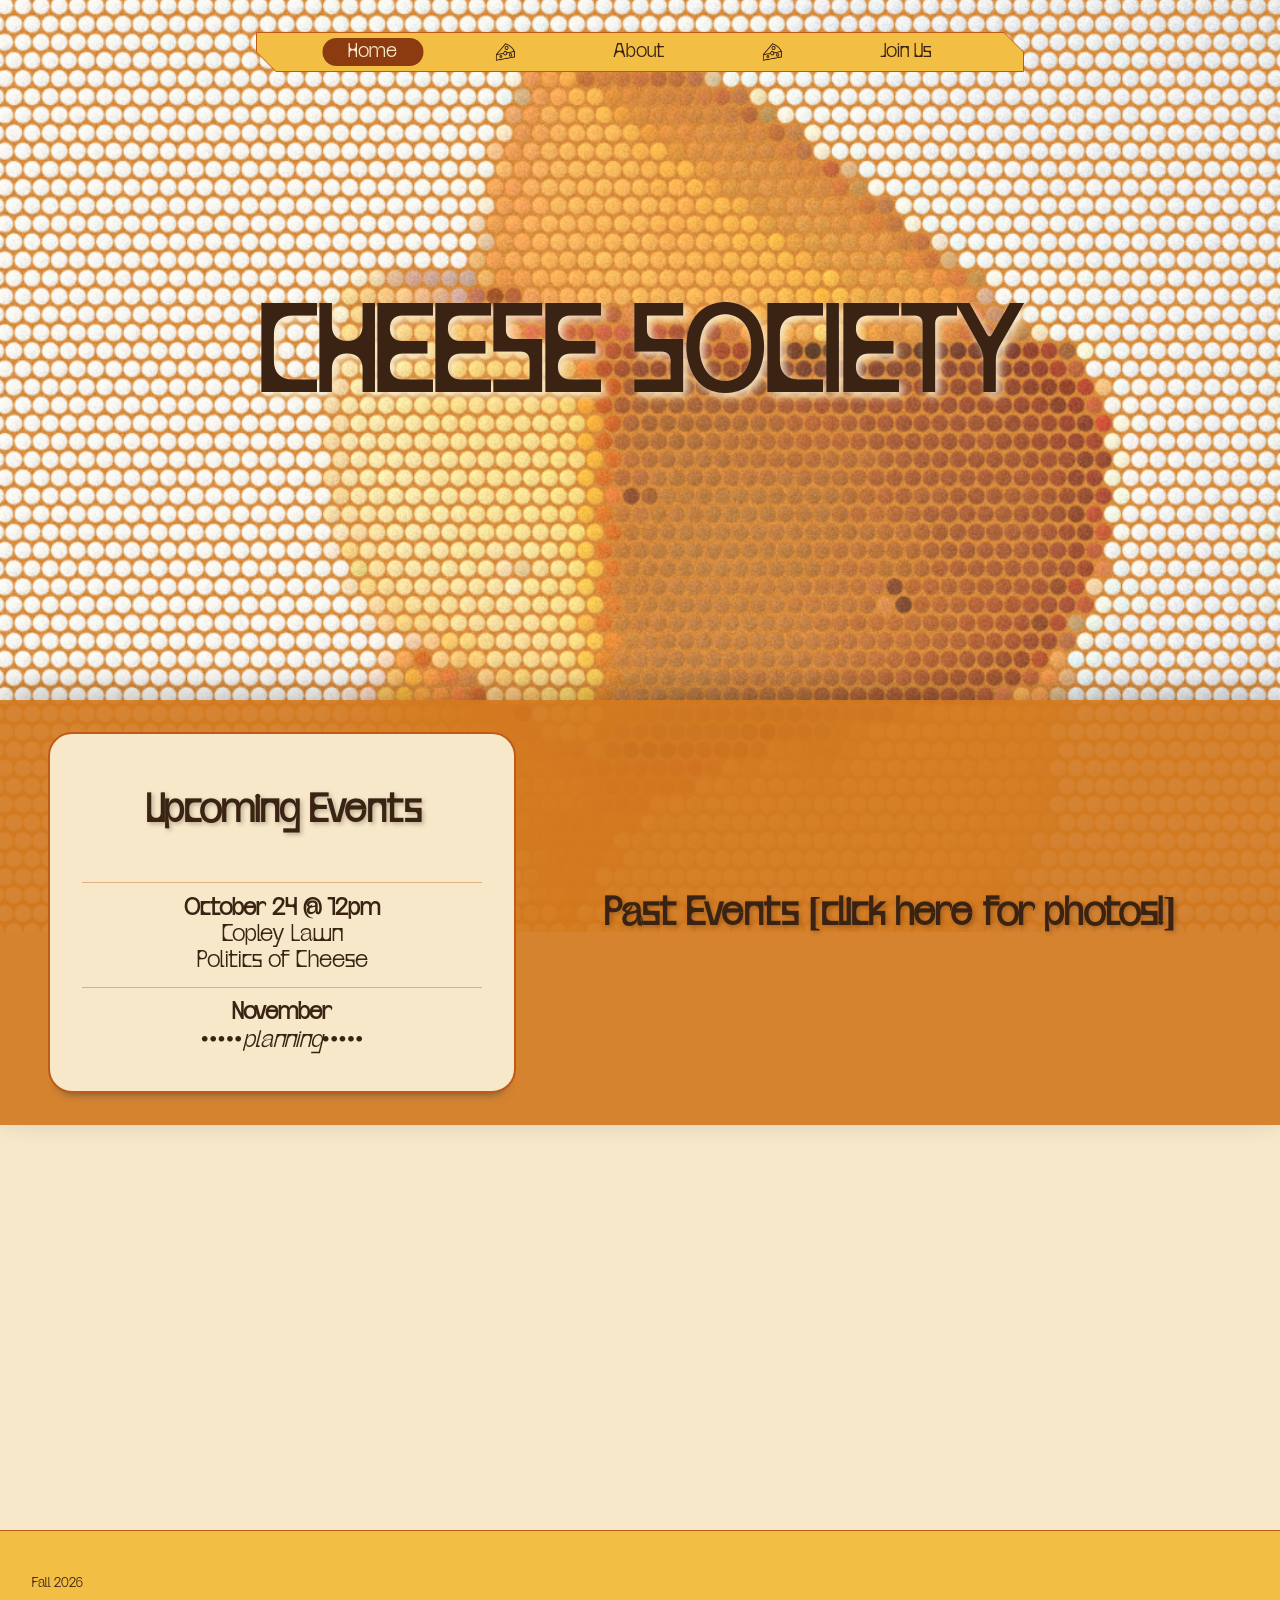
==== docs/index.html @ b80a5acd "first commit" ====
<!DOCTYPE html>
<html lang="en">
<head>
  <meta charset="UTF-8">
  <meta name="viewport" content="width=device-width, initial-scale=1">
  <title>Home</title>
  <link href="https://api.fontshare.com/v2/css?f[]=pilcrow-rounded@400&f[]=bonny@500&display=swap" rel="stylesheet">
  <link rel="stylesheet" href="style.css">
</head>
<body class="landing">
  <nav>
    <ul class="nav-links">
      <li class="active"><a href="index.html">Home</a></li>
      <li class="nav-icon"><img src="images/cheese-icon.png" alt=""></li>
      <li><a href="about.html">About</a></li>
      <li class="nav-icon"><img src="images/cheese-icon.png" alt=""></li>
      <li><a href="join.html">Join Us</a></li>
    </ul>
  </nav>

  <main>
    <h1>CHEESE SOCIETY</h1>
  </main>

  <section class="info-section">
    <div class="landing-content">
    <aside class="events-callout">
        <h2>Upcoming Events</h2>
        <ul>
        <li><strong>October 24 @ 12pm</strong><br>Copley Lawn<br>Politics of Cheese</li>
        <li><strong>November</strong><br>•••••<i>planning</i>•••••</li>
        </ul>
    </aside>

    <h2 class="past_events"><a href="past_events.html" class="past-events-btn">Past Events [click here for photos!]</a></h2>

    </div>
  </section>

 <footer>
    <p>Fall 2026</p>
</footer>
</body>
</html>
---- docs/style.css ----
:root {
  --cream: #f6e8c9;
  --gold: #f2be44;
  --orange: #d1781f;
  --pumpkin: #bf5b17;
  --rust: #8c3b10;
  --brown: #3b2314;
  --moss: #5b5f23;
}


/*page backgrounds*/
body.landing,
body.about,
body.join {
  background-color: var(--cream);
}


/*navbar design*/

nav {
  background: var(--gold/50%);
  border-radius: 1px;
  padding: 0rem 3rem;
  width: 60vw;
  box-sizing: border-box;
  margin: 2rem auto; 
  view-transition-name: site-nav;
  font-family: 'Kulture';
  font-size: 20px;
  --cut: 20px;
  --bw: 1px;
  --cut-inner: 19px;
  position: relative;
  isolation: isolate;
  background: var(--pumpkin);
  border: none;
  box-shadow: none;
  clip-path: polygon(
    0 0,
    calc(100% - var(--cut)) 0,
    100% var(--cut),
    100% 100%,
    var(--cut) 100%,
    0 calc(100% - var(--cut))
  );
}

nav::before {
  content: '';
  position: absolute;
  inset: var(--bw);
  z-index: -1;
  background: var(--gold);
  clip-path: polygon(
    0 0,
    calc(100% - var(--cut-inner)) 0,
    100% var(--cut-inner),
    100% 100%,
    var(--cut-inner) 100%,
    0 calc(100% - var(--cut-inner))
  );
}


nav ul {
  display: flex;
  justify-content: space-between;
  align-items: center;
  width: 100%;
  list-style: none;
  margin: 0;
  box-sizing: border-box;
  padding: 0.25rem 1rem;
}

nav ul li{
    list-style: none;
    display: inline-block;
    margin: 2px;
    font-size: 20px;
    font-weight: 500;
    color: var(--brown);
    cursor: pointer;
    position: relative;
    z-index: 2;
    transition: color 0.5s;
    line-height: 1.2;
    padding: 2px 26px;
}

nav ul li::after{
    content: '';
    background: var(--rust);
    width: 100%;
    height: 100%;
    border-radius: 30px;
    position: absolute;
    top: 100%; /*moves the highlighting layer a little lower than the bar on the screen*/
    left: 50%;
    transform: translate(-50%, -50%);
    z-index: -1;
    opacity: 0; /*hides the highlighting layer*/
    transition: top 0.5s, opacity 0.5s; /*delays the bottom layer visbility by .5 s*/
}
nav ul li:hover,
nav ul li.active {
  color: var(--cream);
}

nav ul li:hover::after,
nav ul li.active::after {
    top: 50%;
    opacity: 1;
}

nav ul li a {
  text-decoration: none;
  color: inherit;
}


nav ul li.nav-icon {
  padding: 0;
  cursor: default;
}

nav ul li.nav-icon img {
  display: block;
  height: 24px;
  width: auto;
}

nav ul li.nav-icon::after {
  display: none;
}

/*fading between pages*/
@view-transition {
  navigation: auto;
}
@keyframes blur-out {
  from { opacity: 1; filter: blur(0); }
  to   { opacity: 0; filter: blur(12px); }
}

@keyframes blur-in {
  from { opacity: 0; filter: blur(12px); }
  to   { opacity: 1; filter: blur(0); }
}
::view-transition-old(root) {
  animation: blur-out 1.5s ease both;
}

::view-transition-new(root) {
  animation: blur-in 2.0s ease both;
}


/*fonts*/
@font-face {
  font-family: 'Gulax-Regular';
  src: url('fonts/Gulax-Regular.otf') format('opentype');
}

@font-face {
  font-family: 'thick';
  src: url('fonts/thick.ttf') format('truetype');
}

@font-face {
  font-family: 'Kulture';
  src: url('fonts/Kulture.otf') format('opentype');
}

@font-face {
  font-family: 'HoneyDemo-Light';
  src: url('fonts/HoneyDemo-Light.otf') format('opentype');
}

h1 {
  font-family: 'Kulture';
  text-align: center;
  margin-top: 12rem;
  margin-bottom: 15rem;
  padding: 2rem;
  font-size: 120px;
  text-shadow: 4px 4px 8px #f6e8c9;
  letter-spacing: 1px;
}
h2 {
  font-family: 'Kulture';
  text-align: left;
  margin-top: 6rem;
  margin-left: 2rem;
  padding: 2rem;
  font-size: 40px;
  text-shadow: 2px 2px 4px #3b23144d;
}

body {
  font-family: 'Kulture';
  font-size: 24px;
  margin: 0;
}

h3 {
  font-family: 'Kulture';
  font-size: 40px;
  text-align: center;
  margin-left: 2rem;
  margin-top: 2rem;
    text-shadow: 2px 2px 4px #3b23144d;
}

h4 {
  font-family: 'Kulture';
  text-align: center;
  margin-top: 4rem;
  margin-bottom: 2rem;
  padding: 2rem;
  font-size: 80px;
  text-shadow: 4px 4px 8px #f6e8c9;
  letter-spacing: 1px;
}
nav {
  font-family: 'Kulture';
  font-size: 40px;
}

/*form formatting*/
.input-boxes {
    display: flex;
    flex-direction: column;
    gap: .5rem;
    border-radius: 999px;
    max-width: 500px;
    margin: 0 auto;
}

.form-input {
  padding: 0.6rem 1rem;
  border-radius: 999px;
  font-size: 1rem;
  font-family: inherit;
  border: 1px solid var(--gold);
  color: var(--brown);
  background-color: var(--cream);
}

.form-input:focus {
  outline: none;
  border-color: var(--moss);
}

select.form-input { /*select button!*/
  appearance: none;
  -webkit-appearance: none;
  background-color: var(--cream);
  background-image: url("data:image/svg+xml;utf8,<svg xmlns='http://www.w3.org/2000/svg' viewBox='0 0 10 6'><path d='M1 1l4 4 4-4' fill='none' stroke='%23333D1B' stroke-width='1.5'/></svg>");
  background-repeat: no-repeat;
  background-position: right 1rem center;
  background-size: 0.8rem;
  padding-right: 2.5rem;
  cursor: pointer;
}

/*submit button*/
.input-boxes button {
  align-self: center;
  margin-top: 1.5rem;

  position: relative;
  z-index: 2;
  padding: 0.6rem 2rem;
  font-family: inherit;
  font-size: 16px;
  font-weight: 500;
  color: var(--brown);
  background: var(--gold);
  border: none;
  border-radius: 999px;
  cursor: pointer;
  transition: color 0.5s;
}

.input-boxes button::after {
  content: '';
  background: var(--rust);
  width: 100%;
  height: 100%;
  border-radius: 999px;
  position: absolute;
  top: 100%;
  left: 50%;
  transform: translate(-50%, -50%);
  z-index: -1;
  opacity: 0;
  transition: top 0.5s, opacity 0.5s;
}

.input-boxes button:hover,
.input-boxes button:focus-visible {
  color: var(--cream);
}

.input-boxes button:hover::after,
.input-boxes button:focus-visible::after {
  top: 50%;
  opacity: 1;
}

/*image formatting*/

img.first-meeting {
  display: block;
  margin-left: auto;
  margin-right: 2rem;
  width: 300px;
  height: auto;
  border-radius: 50px;
  opacity: 0.9;
}

figcaption.first-meeting {
  text-align: right;
  margin-right: 11rem;
  margin-top: 1rem;
}


/*background image formatting*/
body {
  background-image:
  linear-gradient(rgba(246, 232, 201, 0.17), rgba(246, 232, 201, 0.17)),
  url("images/background5.jpeg");
  background-size: cover;
  background-blend-mode: normal;  
  background-position: center;
  background-repeat: no-repeat;
  background-attachment: fixed;
}

/*callout*/
.events-callout {
  width: 400px;
  max-width: 100%;
  margin: 1rem 0 1rem 3rem;
  padding: 1.5rem 2rem;
  background: var(--cream);
  border: 2px solid var(--pumpkin);
  border-radius: 24px;
  box-shadow: 0 10px 10px -10px rgb(84, 82, 79);
  text-align: center;
}

.events-callout h2 {
  margin-top: 0;
  margin-bottom: 1rem;
  text-align: left;
}

.events-callout ul {
  list-style: none;
  margin: 0;
  padding: 0;
}

.events-callout li {
  padding: 0.8rem 0;
  border-top: 1px solid #bf5b1766;
}

.landing-content {
  display: flex;
  justify-content: space-between;
  align-items: flex-start;
  gap: 2rem;
  padding-right: 3rem;
}

.info-section {
  width: 100%;
  margin-top: 15vh;
  padding: 1rem 0;
  background: #d2781fe6;
  box-shadow: 0 -10px 30px rgba(0, 0, 0, 0.2);
  margin-bottom: 45vh;
}

/*join callout*/
.join-callout {
  max-width: 600px;
  margin: 2rem auto;
  padding: 1rem 3rem 1.5rem;
  background: var(--cream);
  border: 2px solid var(--pumpkin);
  border-radius: 24px;
  box-shadow: 0 10px 10px -10px rgb(84, 82, 79);
}

.join-callout h3 {
  margin: 1rem;
  padding: 0.5rem 0 0.5rem;
  font-size: 60px;
}

#form-message {
  text-align: center;
} 

/*footer*/
html{
  scrollbar-color: var(--pumpkin) var(--cream);
    scrollbar-width: auto;
}

footer {
     margin-top: auto;
  text-align: left;
  padding: 2rem 0;
    border-top: 1px solid var(--pumpkin);
    background: var(--gold);
}
footer p {
  font-size: 0.85rem;
  color: var(--brown);
  margin-left: 2rem;
}

/*past events callout*/

.past_events {
  flex: 1;
  align-self: center;
  text-align: center;
  margin: 0;
}

.past_events a {
  color: inherit;
  text-decoration: none;
  transition: color 0.4s;
}

.past_events a:hover,
.past_events a:focus-visible {
  color: var(--cream);
}

.event-callout {
  display: flex;
  max-width: 750px;
  align-items: center;
  gap: 2.5rem;
  padding: 1.5rem 2rem;
  background: var(--cream);
  border: 2px solid var(--pumpkin);
  border-radius: 24px;
  box-shadow: 0 10px 10px -10px rgb(84, 82, 79);
}

.event-details {
  flex: 1;
}

.event-details li::before {
  content: '';
  position: absolute;
  left: 0;
  top: 50%;
  transform: translateY(-50%);
  width: 1em;
  height: 1em;
  border-radius: 50%;
  background-image: url("images/cheese-round.jpeg");
  background-size: cover;
  background-position: center;
  background-repeat: no-repeat;
  position: relative;
  padding-left: 2rem;
  padding-right: 0.2rem;
  margin-right: 0.5rem;
}

.event-details h3 {
  margin: 0 0 0.75rem;
  font-size: 1.8rem;
  text-align: left;
  text-shadow: none;
}

.event-details ul {
  margin: 0;
  padding-left: 0rem;
  font-size: 1.25rem;
  line-height: 1.8;
  list-style: none;
}

@media (max-width: 700px) {
  .event-callout {
    flex-direction: column;
  }

  .gallery figure {
    flex: none;
    width: 100%;
  }
}

.gallery {
  display: grid;
  grid-template-columns: 1fr;
  gap: 2rem;
  max-width: 1100px;
  margin: 2rem auto;
  padding: 0 2rem;
}

.gallery figure {
  flex: 0 0 320px;
  margin: 0;
}

.gallery img {
  display: block;
  width: 100%;
  border-radius: 16px;
}

.gallery figcaption {
  margin-top: 0.5rem;
  text-align: center;
  font-size: 1.25rem;
}





/* fall text colors */
body,
h1,
h2,
h3,
nav ul li,
footer p,
.form-input,
.input-boxes button {
  color: #3b2314;
}

nav ul li:hover,
nav ul li.active,
.input-boxes button:hover,
.input-boxes button:focus-visible {
  color: var(--cream);
}
  
/*about section*/
.about-section {
  max-width: 700px;
  margin: 2rem auto;
  padding: 1.5rem 3rem;
  background: var(--cream);
  border: 2px solid var(--pumpkin);
  border-radius: 24px;
  box-shadow: 0 10px 10px -10px rgb(84, 82, 79);
}

.about-section h2 {
  margin: 0 0 1rem;
  padding: 0;
  text-align: center;
}

.about-section p {
  font-size: 1.25rem;
  line-height: 1.7;
  margin: 0 0 1.25rem;
  text-align: left;
}

/*contact button*/
.contact-btn,
.contact-box {
  display: inline-block;
  margin-left: 0.75rem;
  padding: 0.25rem 1rem;
  font-family: inherit;
  font-size: 1rem;
  border-radius: 999px;
}

.contact-btn {
  color: var(--brown);
  background: var(--gold);
  border: none;
  cursor: pointer;
  transition: background-color 0.4s, color 0.4s;
}

.contact-btn:hover,
.contact-btn:focus-visible {
  background: var(--rust);
  color: var(--cream);
}

.contact-box {
  background: var(--gold);
  border: 2px solid var(--pumpkin);
}

.contact-box[hidden] {
  display: none;
}

.contact-box a {
  color: var(--brown);
  text-decoration: none;
}
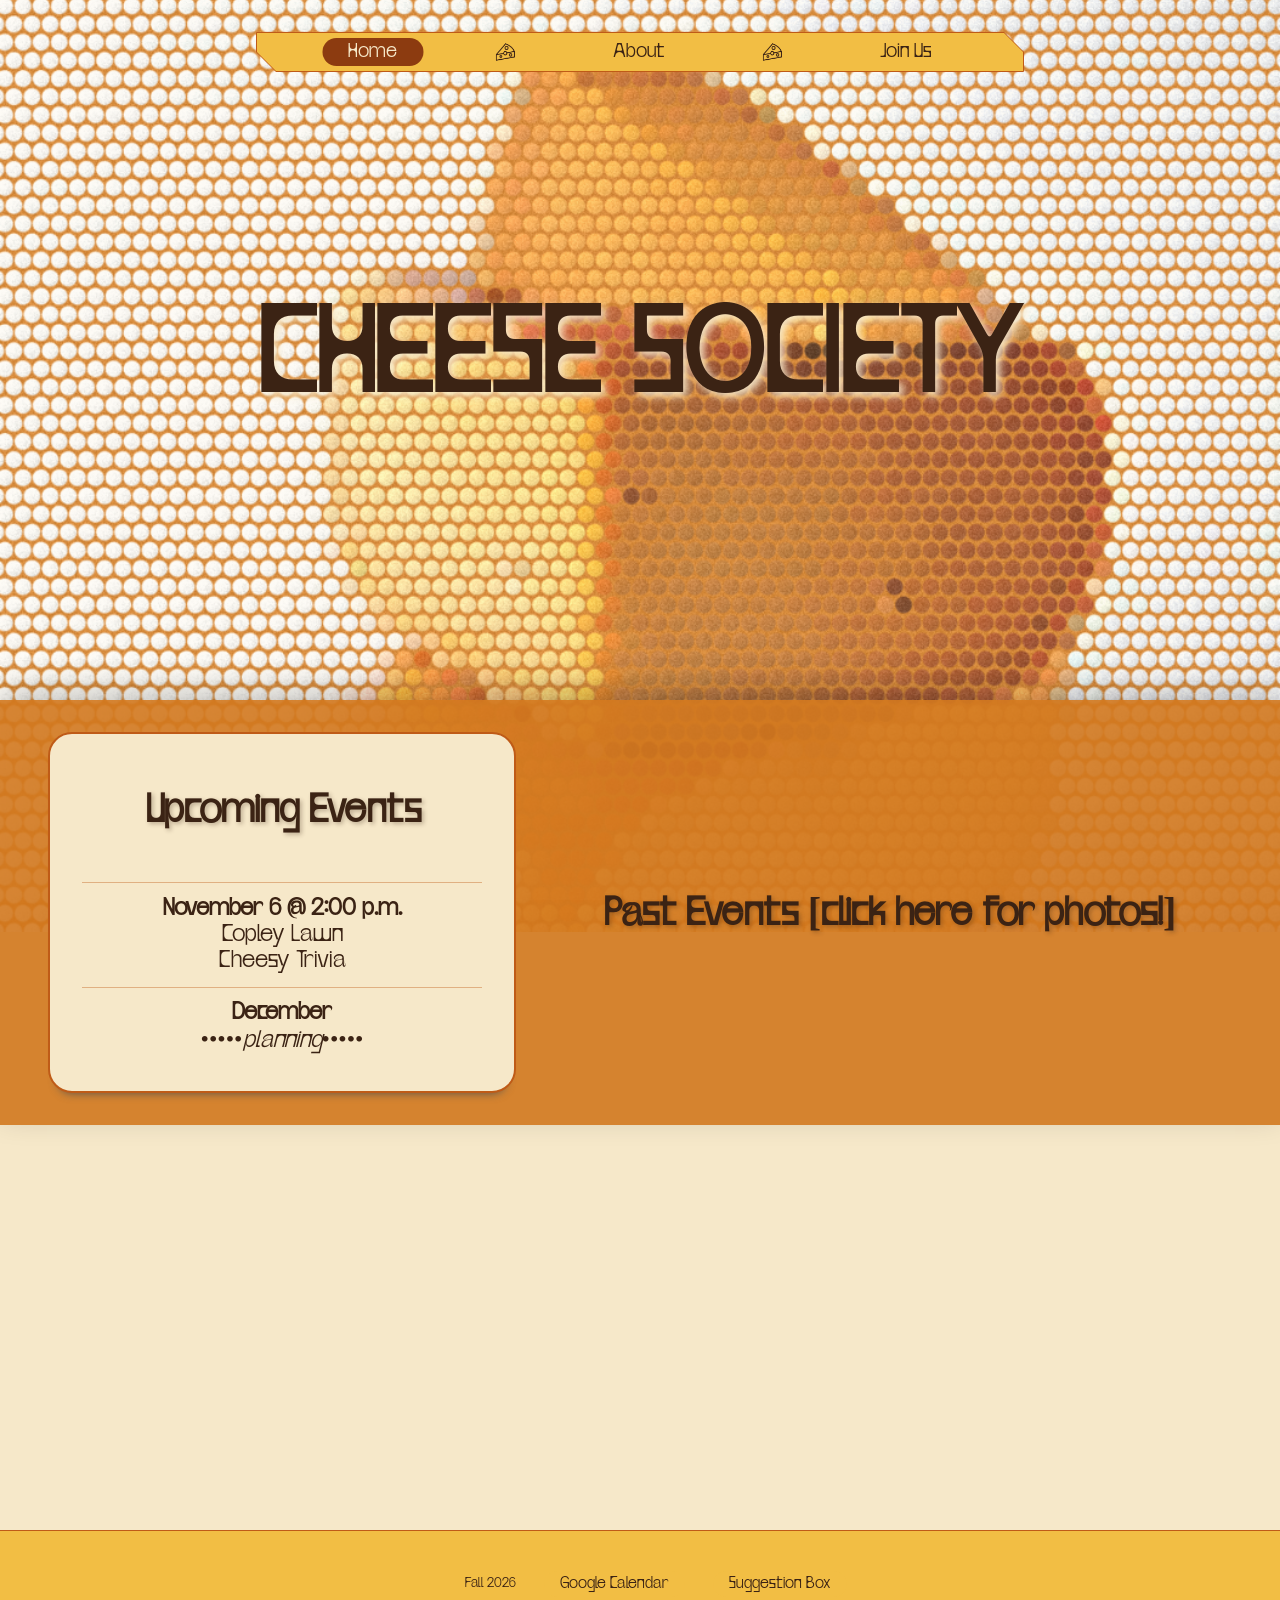
==== commit f9c36a47: "Update event details and footer links Co-authored-by: Copilot <223556219+Copilot@users.noreply.githu" ====
--- a/docs/index.html
+++ b/docs/index.html
@@ -27,8 +27,8 @@
     <aside class="events-callout">
         <h2>Upcoming Events</h2>
         <ul>
-        <li><strong>October 24 @ 12pm</strong><br>Copley Lawn<br>Politics of Cheese</li>
-        <li><strong>November</strong><br>•••••<i>planning</i>•••••</li>
+        <li><strong>November 6 @ 2:00 p.m. </strong><br>Copley Lawn<br>Cheesy Trivia</li>
+        <li><strong>December</strong><br>•••••<i>planning</i>•••••</li>
         </ul>
     </aside>
 
@@ -39,6 +39,11 @@
 
  <footer>
     <p>Fall 2026</p>
-</footer>
+    <a href="https://calendar.google.com/calendar/embed?src=c_6f24f3e2db2b040adea0e3a4191f1d61dcb63a01617ab61ceb779749c79a6f6d%40group.calendar.google.com&ctz=America%2FNew_York"
+   class="contact-btn" target="_blank" rel="noopener">Google Calendar</a>
+
+    <a href="https://docs.google.com/forms/d/e/1FAIpQLSfkY_7nmE3VaaYtxZ3lCj4pXg0wiYMK0m4ReMZ0gqiEQmVKIg/viewform"
+      class="contact-btn" target="_blank" rel="noopener">Suggestion Box</a>
+  </footer>
 </body>
 </html>
--- a/docs/style.css
+++ b/docs/style.css
@@ -413,15 +413,20 @@
 /*footer*/
 html{
   scrollbar-color: var(--pumpkin) var(--cream);
-    scrollbar-width: auto;
+  scrollbar-width: auto;
 }
 
 footer {
-     margin-top: auto;
+  margin-top: auto;
   text-align: left;
   padding: 2rem 0;
-    border-top: 1px solid var(--pumpkin);
-    background: var(--gold);
+  border-top: 1px solid var(--pumpkin);
+  background: var(--gold);
+  display: flex;
+  align-items: center;
+  justify-content: center;
+  gap: 1rem;
+
 }
 footer p {
   font-size: 0.85rem;
@@ -620,4 +625,8 @@
 .contact-box a {
   color: var(--brown);
   text-decoration: none;
+}
+
+a.contact-btn {
+  text-decoration: none;
 }
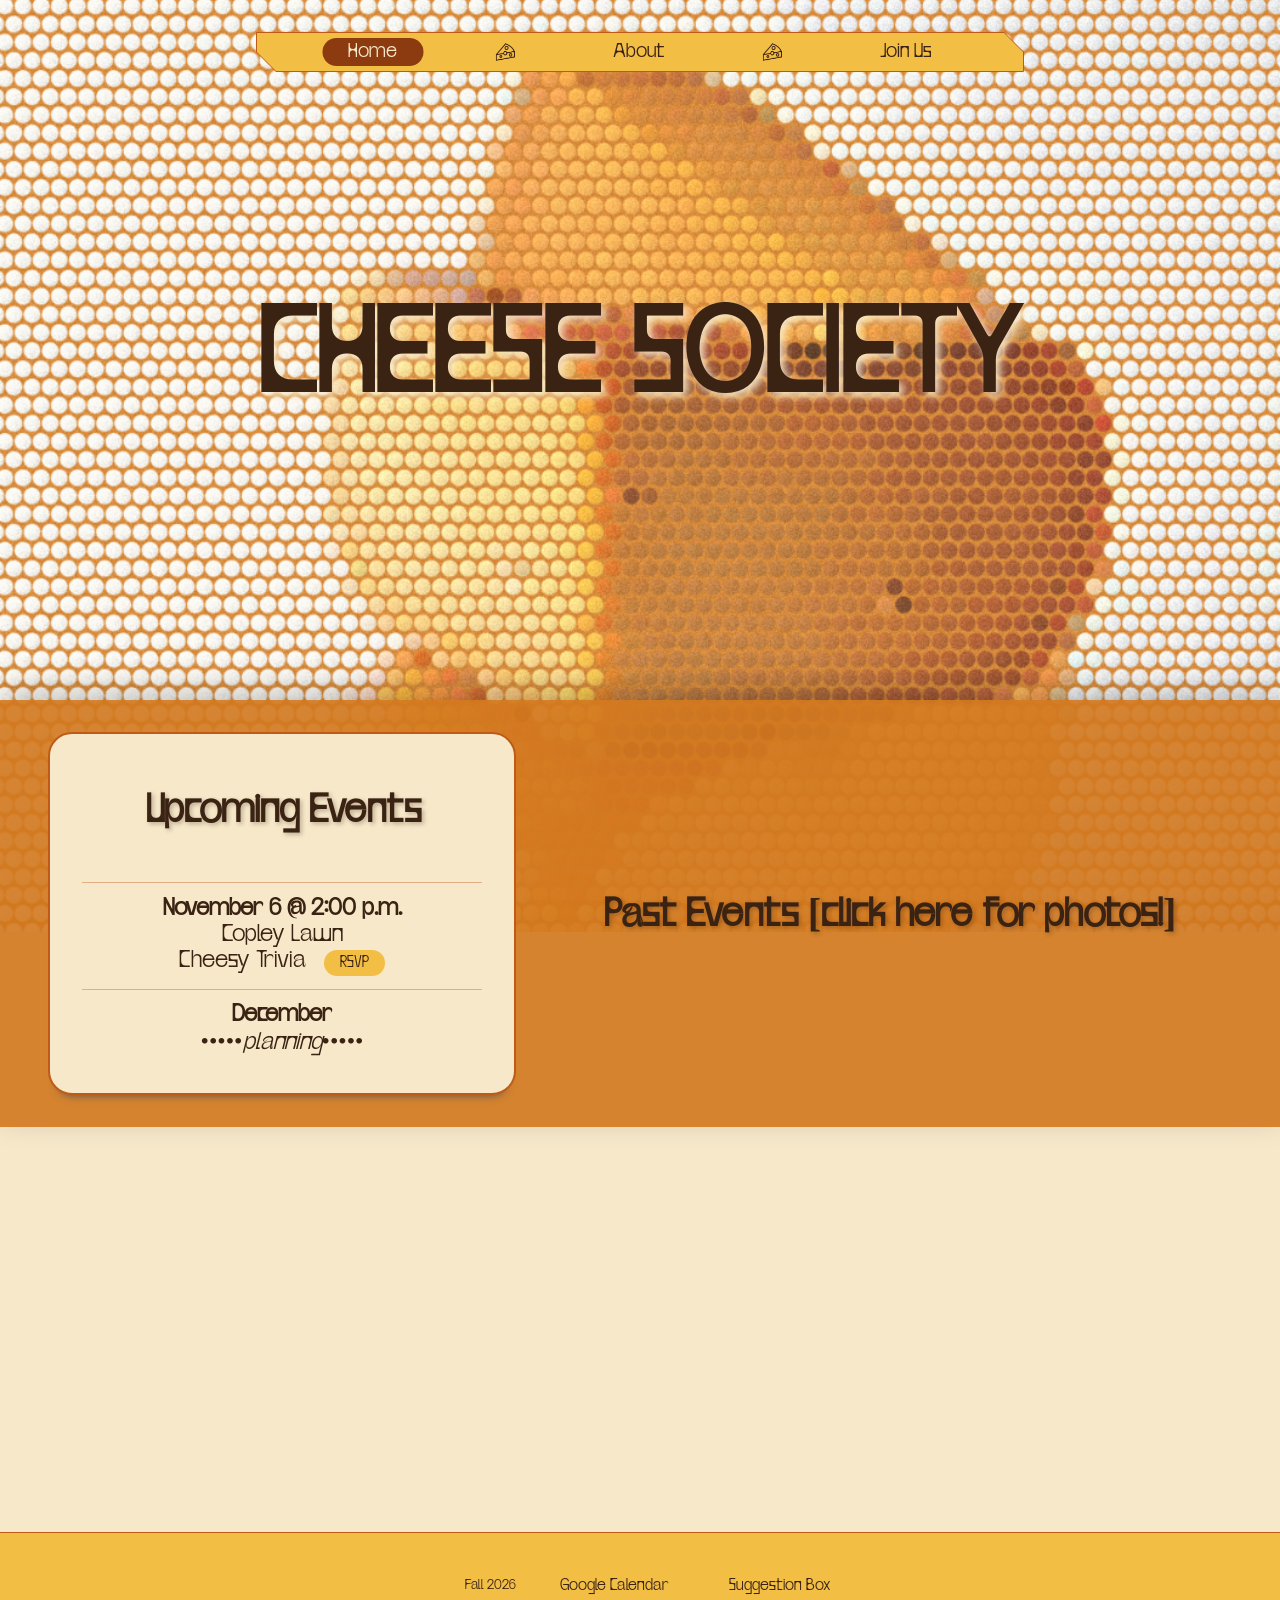
==== commit 3e2b9a12: "Add RSVP link to November event in index.html" ====
--- a/docs/index.html
+++ b/docs/index.html
@@ -27,7 +27,8 @@
     <aside class="events-callout">
         <h2>Upcoming Events</h2>
         <ul>
-        <li><strong>November 6 @ 2:00 p.m. </strong><br>Copley Lawn<br>Cheesy Trivia</li>
+        <li><strong>November 6 @ 2:00 p.m. </strong><br>Copley Lawn<br>Cheesy Trivia  <a href="https://forms.gle/cCxTSBtpA5ZiXeo5A"
+          class="contact-btn" target="_blank" rel="noopener">RSVP</a></li>
         <li><strong>December</strong><br>•••••<i>planning</i>•••••</li>
         </ul>
     </aside>
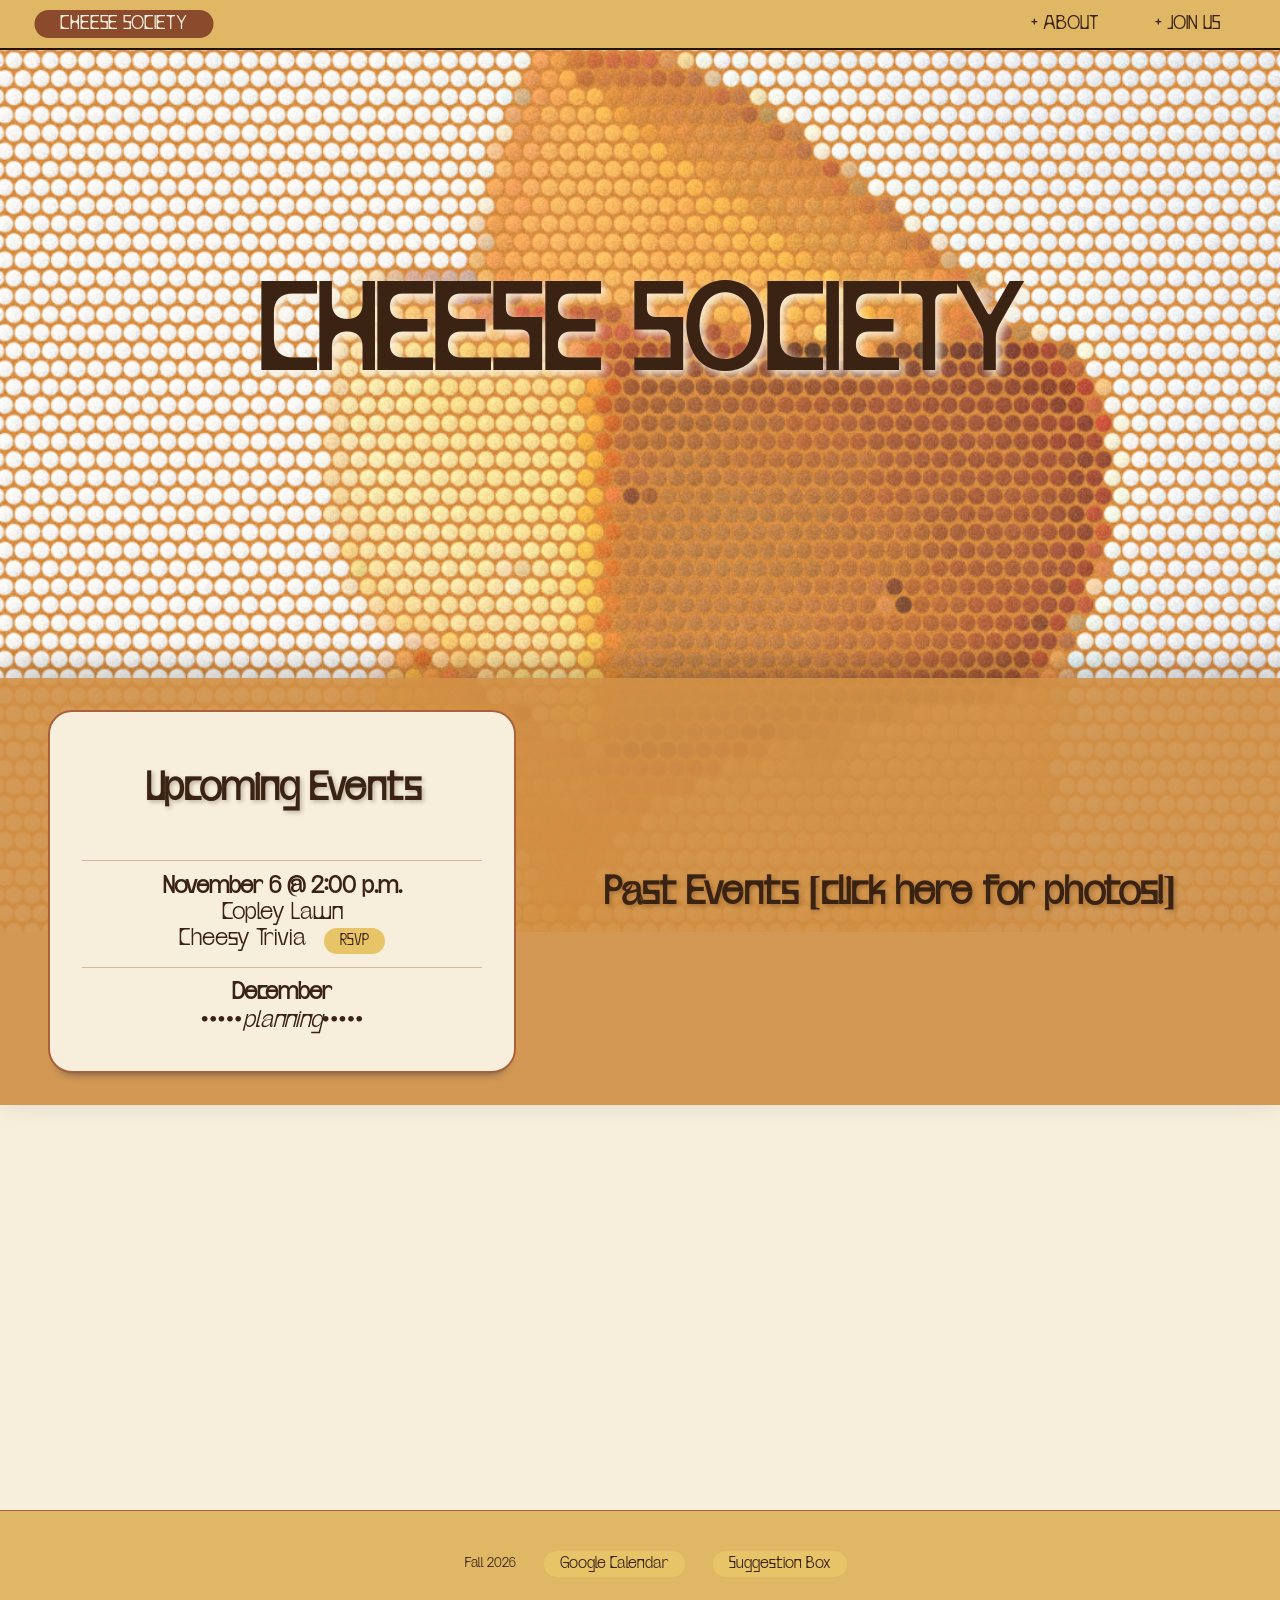
==== commit 53b9e060: "Update navigation labels and add contact links in multiple pages" ====
--- a/docs/index.html
+++ b/docs/index.html
@@ -10,11 +10,11 @@
 <body class="landing">
   <nav>
     <ul class="nav-links">
-      <li class="active"><a href="index.html">Home</a></li>
+      <li class="active"><a href="index.html">CHEESE SOCIETY</a></li>
       <li class="nav-icon"><img src="images/cheese-icon.png" alt=""></li>
-      <li><a href="about.html">About</a></li>
+      <li><a href="about.html">+ ABOUT</a></li>
       <li class="nav-icon"><img src="images/cheese-icon.png" alt=""></li>
-      <li><a href="join.html">Join Us</a></li>
+      <li><a href="join.html">+ JOIN US</a></li>
     </ul>
   </nav>
 
--- a/docs/style.css
+++ b/docs/style.css
@@ -1,11 +1,16 @@
 :root {
-  --cream: #f6e8c9;
-  --gold: #f2be44;
-  --orange: #d1781f;
-  --pumpkin: #bf5b17;
-  --rust: #8c3b10;
-  --brown: #3b2314;
-  --moss: #5b5f23;
+  --cream: #f7efdc;       /* warm off-white, like the white dots */
+  --gold: #e8c468;        /* cheese yellow */
+  --orange: #d08f45;      /* the golden-orange behind the dots */
+  --pumpkin: #a8613a;     /* medium brown from the dots */
+  --rust: #7a3f22;        /* deep brown */
+  --brown: #3b2314;       /* title text brown, unchanged */
+  --moss: #8a7430;        /* olive gold for form focus */
+
+  /* nav bar colors */
+  --nav-bg: #e0b865;      /* muted gold */
+  --nav-hover: #8a4a2b;   /* brown hover pill */
+  --nav-border: #24150c;  /* darkest brown */
 }
 
 
@@ -20,59 +25,36 @@
 /*navbar design*/
 
 nav {
-  background: var(--gold/50%);
-  border-radius: 1px;
-  padding: 0rem 3rem;
-  width: 60vw;
+  width: 100%;
   box-sizing: border-box;
-  margin: 2rem auto; 
+  margin: 0;
+  padding: 0 2rem;
+  background: var(--nav-bg);
+  border: none;
+  border-bottom: 2px solid var(--nav-border);
+  border-radius: 0;
+  box-shadow: none;
   view-transition-name: site-nav;
   font-family: 'Kulture';
   font-size: 20px;
-  --cut: 20px;
-  --bw: 1px;
-  --cut-inner: 19px;
   position: relative;
-  isolation: isolate;
-  background: var(--pumpkin);
-  border: none;
-  box-shadow: none;
-  clip-path: polygon(
-    0 0,
-    calc(100% - var(--cut)) 0,
-    100% var(--cut),
-    100% 100%,
-    var(--cut) 100%,
-    0 calc(100% - var(--cut))
-  );
-}
-
-nav::before {
-  content: '';
-  position: absolute;
-  inset: var(--bw);
-  z-index: -1;
-  background: var(--gold);
-  clip-path: polygon(
-    0 0,
-    calc(100% - var(--cut-inner)) 0,
-    100% var(--cut-inner),
-    100% 100%,
-    var(--cut-inner) 100%,
-    0 calc(100% - var(--cut-inner))
-  );
 }
 
 
 nav ul {
   display: flex;
-  justify-content: space-between;
+  justify-content: flex-start; /*items start on the left instead of spreading out*/
   align-items: center;
   width: 100%;
   list-style: none;
   margin: 0;
   box-sizing: border-box;
-  padding: 0.25rem 1rem;
+  padding: 0.5rem 0;
+}
+
+/*About gets an auto left margin, which pushes About and everything after it to the right*/
+nav ul li:has(a[href*="about" i]) {
+  margin-left: auto;
 }
 
 nav ul li{
@@ -92,7 +74,7 @@
 
 nav ul li::after{
     content: '';
-    background: var(--rust);
+    background: var(--nav-hover);
     width: 100%;
     height: 100%;
     border-radius: 30px;
@@ -121,18 +103,8 @@
 }
 
 
+/*cheese icon removed from the nav*/
 nav ul li.nav-icon {
-  padding: 0;
-  cursor: default;
-}
-
-nav ul li.nav-icon img {
-  display: block;
-  height: 24px;
-  width: auto;
-}
-
-nav ul li.nav-icon::after {
   display: none;
 }
 
@@ -140,6 +112,13 @@
 @view-transition {
   navigation: auto;
 }
+
+::view-transition-old(root),
+::view-transition-new(root) {
+  animation-duration: 0.3s;
+  animation-timing-function: ease;
+}
+
 @keyframes blur-out {
   from { opacity: 1; filter: blur(0); }
   to   { opacity: 0; filter: blur(12px); }
@@ -186,7 +165,7 @@
   margin-bottom: 15rem;
   padding: 2rem;
   font-size: 120px;
-  text-shadow: 4px 4px 8px #f6e8c9;
+  text-shadow: 4px 4px 8px var(--cream);
   letter-spacing: 1px;
 }
 h2 {
@@ -221,7 +200,7 @@
   margin-bottom: 2rem;
   padding: 2rem;
   font-size: 80px;
-  text-shadow: 4px 4px 8px #f6e8c9;
+  text-shadow: 4px 4px 8px var(--cream);
   letter-spacing: 1px;
 }
 nav {
@@ -333,7 +312,7 @@
 /*background image formatting*/
 body {
   background-image:
-  linear-gradient(rgba(246, 232, 201, 0.17), rgba(246, 232, 201, 0.17)),
+  linear-gradient(rgba(244, 236, 220, 0.17), rgba(244, 236, 220, 0.17)),
   url("images/background5.jpeg");
   background-size: cover;
   background-blend-mode: normal;  
@@ -369,8 +348,7 @@
 
 .events-callout li {
   padding: 0.8rem 0;
-  border-top: 1px solid #bf5b1766;
-}
+border-top: 1px solid #a8613a66;}
 
 .landing-content {
   display: flex;
@@ -384,7 +362,7 @@
   width: 100%;
   margin-top: 15vh;
   padding: 1rem 0;
-  background: #d2781fe6;
+  background: #d08f45e6;
   box-shadow: 0 -10px 30px rgba(0, 0, 0, 0.2);
   margin-bottom: 45vh;
 }
@@ -421,7 +399,7 @@
   text-align: left;
   padding: 2rem 0;
   border-top: 1px solid var(--pumpkin);
-  background: var(--gold);
+  background: var(--nav-bg);
   display: flex;
   align-items: center;
   justify-content: center;
